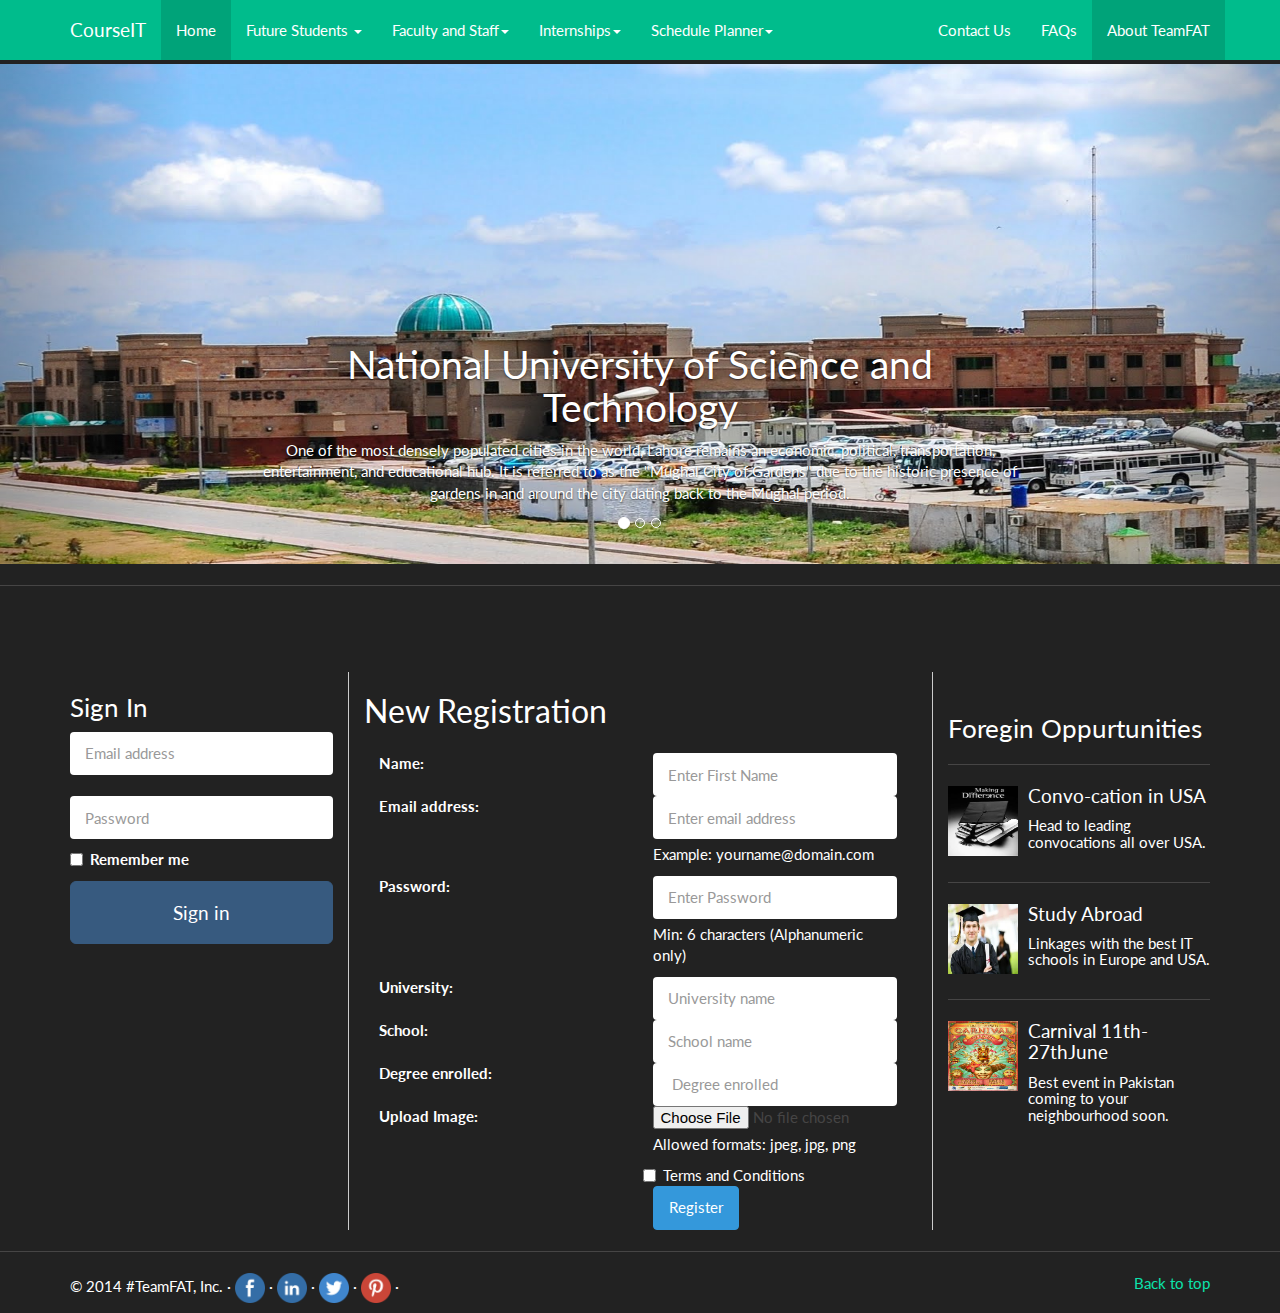
==== CourseIT_Proj/web/index.html @ 27531ad1 "thora messed up ho gaye hai. Folder bana di do. CSS aur picture ka. Checkout the home page." ====
<!DOCTYPE html>
<html lang="en">
  <head>
    <meta charset="utf-8">
    <meta http-equiv="X-UA-Compatible" content="IE=edge">
    <meta name="viewport" content="width=device-width, initial-scale=1">
	<link rel="stylesheet" href="bootstrap.css" media="screen">
	<script type="text/javascript" src="http://code.jquery.com/jquery.min.js"></script>
	<script src="http://netdna.bootstrapcdn.com/bootstrap/3.0.3/js/bootstrap.min.js"></script>
	
	
	
    <title>CourseIT</title>

    <!-- Bootstrap core CSS -->
    <link href="bootstrap.min.css" rel="stylesheet" type ="text/css">

    <!-- Custom styles for this template -->
    <link href="navbar-fixed-top.css" rel="stylesheet">
	
	<style>

	</style>

  </head>

  

    <!-- Fixed navbar -->
    <div class="navbar navbar-inverse navbar-fixed-top" role="navigation">
      <div class="container">
        <div class="navbar-header">
          <button type="button" class="navbar-toggle" data-toggle="collapse" data-target=".navbar-collapse">
            <span class="sr-only">Toggle navigation</span>
            <span class="icon-bar"></span>
            <span class="icon-bar"></span>
            <span class="icon-bar"></span>
          </button>
          <a class="navbar-brand" href="#">CourseIT</a>
        </div>
        <div class="navbar-collapse collapse">
          <ul class="nav navbar-nav">
            <li class="active"><a href="#">Home</a></li>
          
       
           <li class="dropdown">
              <a href="#" class="dropdown-toggle" data-toggle="dropdown">Future Students <b class="caret"></b></a>
              <ul class="dropdown-menu">
                <li><a href="#">Apply Now</a></li>
                <li><a href="#">Undergraduate Courses</a></li>
                <li><a href="#">Postgraduate Courses</a></li>
				 <li><a href="#">Internal Courses</a></li>
              </ul>
            </li>
			


			<li class="dropdown">
              <a href="#" class="dropdown-toggle" data-toggle="dropdown">Faculty and Staff<b class="caret"></b></a>
              <ul class="dropdown-menu">
                <li><a href="#">Course Rankings</a></li>
                <li><a href="#">Teacher Profiles</a></li>
                <li><a href="#">Professional Development</a></li>
				 <li><a href="#">Employment Opportunities</a></li>
              </ul>
            </li>
			
			<li class="dropdown">
              <a href="#" class="dropdown-toggle" data-toggle="dropdown">Internships<b class="caret"></b></a>
              <ul class="dropdown-menu">
                <li><a href="#">Foreign Linkages</a></li>
                <li><a href="#">Internship Opportunities</a></li>
              </ul>
            </li>
			
			<li class="dropdown">
              <a href="#" class="dropdown-toggle" data-toggle="dropdown">Schedule Planner<b class="caret"></b></a>
              <ul class="dropdown-menu">
                <li><a href="#">Calendar</a></li>
                <li><a href="#">Class Timings</a></li>
				<li><a href="#">Make a payment</a></li>
              </ul>
            </li>
			

          </ul>
          <ul class="nav navbar-nav navbar-right">
            <li><a href="../navbar/">Contact Us</a></li>
            <li><a href="../navbar-static-top/">FAQs</a></li>
            <li class="active"><a href="./">About TeamFAT</a></li>
          </ul>
        </div><!--/.nav-collapse -->
      </div>
    </div>
	
	 <hr class="featurette-divider">
	</br>
	  <!-- Carousel
    ================================================== -->
    <div id="myCarousel" class="carousel slide" data-ride="carousel">
      <!-- Indicators -->
      <ol class="carousel-indicators">
        <li data-target="#myCarousel" data-slide-to="0" class="active"></li>
        <li data-target="#myCarousel" data-slide-to="1"></li>
        <li data-target="#myCarousel" data-slide-to="2"></li>
      </ol>
      <div class="carousel-inner">
        <div class="item active">
          <img src="nust_1.jpg" style="height:500px;width:100%;" alt="First slide">
          <div class="container">
            <div class="carousel-caption">
              <h1>National University of Science and Technology</h1>
              <p>One of the most densely populated cities in the world, Lahore remains an economic, political, transportation, entertainment, and educational hub. It is referred to as the "Mughal City of Gardens" due to the historic presence of gardens in and around the city dating back to the Mughal period.</p>
			  
            </div>
          </div>
        </div>
        <div class="item">
          <img src="lums.jpg" style="height:500px;width:100%;"  alt="Second slide">
          <div class="container">
            <div class="carousel-caption">
              <h1>Lahore University of Managemetn and Sciences</h1>
              <p>Forever Supportor</p>
             
            </div>
          </div>
        </div>
		 <div class="item">
          <img src="harvard.jpg" style="height:500px;width:100%;"  alt="Third slide">
          <div class="container">
            <div class="carousel-caption">
              <h1>Harvard Business School</h1>
              <p>Forever Supportor</p>
            </div>
          </div>
        </div>
       
      </div>
      <a class="left carousel-control" href="#myCarousel" data-slide="prev"><span class="glyphicon glyphicon-chevron-left"></span></a>
      <a class="right carousel-control" href="#myCarousel" data-slide="next"><span class="glyphicon glyphicon-chevron-right"></span></a>
    </div><!-- /.carousel -->


 <hr class="featurette-divider">

    <div class="container" style="color:white">
	
      <br>
	    <br>
		  <br>
		    
      <div class="row">
	  
	   <div class="col-md-3">
      <form class="form-signin" role="form" action="LoginServlet">
        <h3 class="form-signin-heading">Sign In</h3>
        <input type="email" name = "email" class="form-control" placeholder="Email address" required autofocus></br>
        <input type="password" name = "password" class="form-control" placeholder="Password" required>
        <label class="checkbox">
          <input type="checkbox" value="remember-me"> Remember me
        </label>
        <button class="btn btn-lg btn-primary btn-block" type="submit">Sign in</button>
      </form>
        </div>
	  
       
		
        <div class="col-md-6" style="padding-right:20px; border-right: 1px solid #ccc;border-left: 1px solid #ccc;">
         <h2>New Registration</h2>
	   
      <div class="row">
  </div>
 
  <form role="form">
    <div class="form-group">
      <label for="firstname" class="col-md-6">
         Name:
      </label>
      <div class="col-md-6">
        <input type="text" class="form-control" id="firstname" placeholder="Enter First Name">
      </div>
    </div>
 
	</br>
    <div class="form-group">
      <label for="emailaddress" class="col-md-6">
        Email address:
      </label>
      <div class="col-md-6">
        <input type="email" class="form-control" id="emailaddress" placeholder="Enter email address">
        <p class="help-block" style="color:white">
          Example: yourname@domain.com
        </p>
      </div>
 
 
    </div>
 
    <div class="form-group">
      <label for="password" class="col-md-6">
        Password:
      </label>
      <div class="col-md-6">
        <input type="password" class="form-control" id="password" placeholder="Enter Password">
        <p class="help-block" style="color:white">
          Min: 6 characters (Alphanumeric only)
        </p>
      </div>
    </div>
	</br>
	<div class="form-group">
      <label for="University" class="col-md-6">
         University:
      </label>
      <div class="col-md-6">
        <input type="text" class="form-control" id="University" placeholder="University name">
      </div>
    </div>
	</br>
	<div class="form-group">
      <label for="School" class="col-md-6">
         School:
      </label>
      <div class="col-md-6">
        <input type="text" class="form-control" id="School" placeholder="School name">
      </div>
    </div>
	</br>
	<div class="form-group">
      <label for="Degree" class="col-md-6">
         Degree enrolled:
      </label>
      <div class="col-md-6">
        <input type="text" class="form-control" id="degree" placeholder=" Degree enrolled">
      </div>
    </div>
 
 </br>
    <div class="form-group">
      <label for="uploadimage" class="col-md-6">
        Upload Image:
      </label>
      <div class="col-md-6">
        <input type="file" name="uploadimage" id="uploadimage">
        <p class="help-block" style="color:white">
          Allowed formats: jpeg, jpg, png
        </p>
      </div>
    </div>
 
    <div class="checkbox">
      <div class="col-md-6">
      </div>
      <div class="col-md-6">
        <label>
          <input type="checkbox">Terms and Conditions</label>
      </div>
    </div>
 
    <div class="row">
      <div class="col-md-6">
      </div>
      <div class="col-md-6">
        <button type="submit" class="btn btn-info">
          Register
        </button>
      </div>
    </div>
  </form>
  </div>
  
  
        <div class="col-md-3">
		</br>
          <h3> Foregin Oppurtunities</h3>
		   
      <hr class="featurette-divider">
          <ul class="media-list">
  <li class="media">
    <a class="pull-left" href="#">
      <img class="media-object" src="convocation.jpg" alt="..." width ="70" height ="70">
    </a>
    <div class="media-body">
      <b><h4 class="media-heading">Convo-cation in USA</h4></b>
	  <h5>Head to leading convocations all over USA.</h5>
    </div>
  </li>
</ul>
 
      <hr class="featurette-divider">

<ul class="media-list">
  <li class="media">
    <a class="pull-left" href="#">
      <img class="media-object" src="Student1.jpg" alt="..." width ="70" height ="70">
    </a>
    <div class="media-body">
      <b><h4 class="media-heading">Study Abroad</h4></b>
	  <h5>Linkages with the best IT schools in Europe and USA.</h5>
    </div>
  </li>
</ul>
 
      <hr class="featurette-divider">
<ul class="media-list">
  <li class="media">
    <a class="pull-left" href="#">
      <img class="media-object" src="carnival.jpg" alt="..." width ="70" height ="70">
    </a>
    <div class="media-body">
      <b><h4 class="media-heading">Carnival 11th-27thJune</h4></b>
	  <h5>Best event in Pakistan coming to your neighbourhood soon.</h5>
    </div>
  </li>
</ul>


  
  </li>
</ul>

        </div>
		
		
		
      </div>
    </div> <!-- /container -->
	<hr class="featurette-divider">
	<div class="container marketing">
	 <footer>
        <p class="pull-right"><a href="#">Back to top</a></p>
		
        <p>&copy; 2014 #TeamFAT, Inc. &middot; 
		<a href="#">
		<img src="facebook.png" href="#" style="width:30px;height:30px;">
		</a> &middot; 
		<a href="#">
		<img src="linkedin.png" href="#" style="width:30px;height:30px;">
		</a> &middot; 
		<a href="#">
		<img src="twitter.png" href="#" style="width:30px;height:30px;">
		</a> &middot; 
		<a href="#">
		<img src="pinterest.png" href="#" style="width:30px;height:30px;">
		</a> &middot; 
		</p>
      </footer>
	  </div>
    <!-- Bootstrap core JavaScript
    ================================================== -->
    <!-- Placed at the end of the document so the pages load faster -->
    <script type='text/javascript' src="Dependencies\jquery-2.1.1.js"></script>
    <script type='text/javascript' src="Dependencies\bootstrap\js\bootstrap.min.js"></script>    
  </body>
</html>
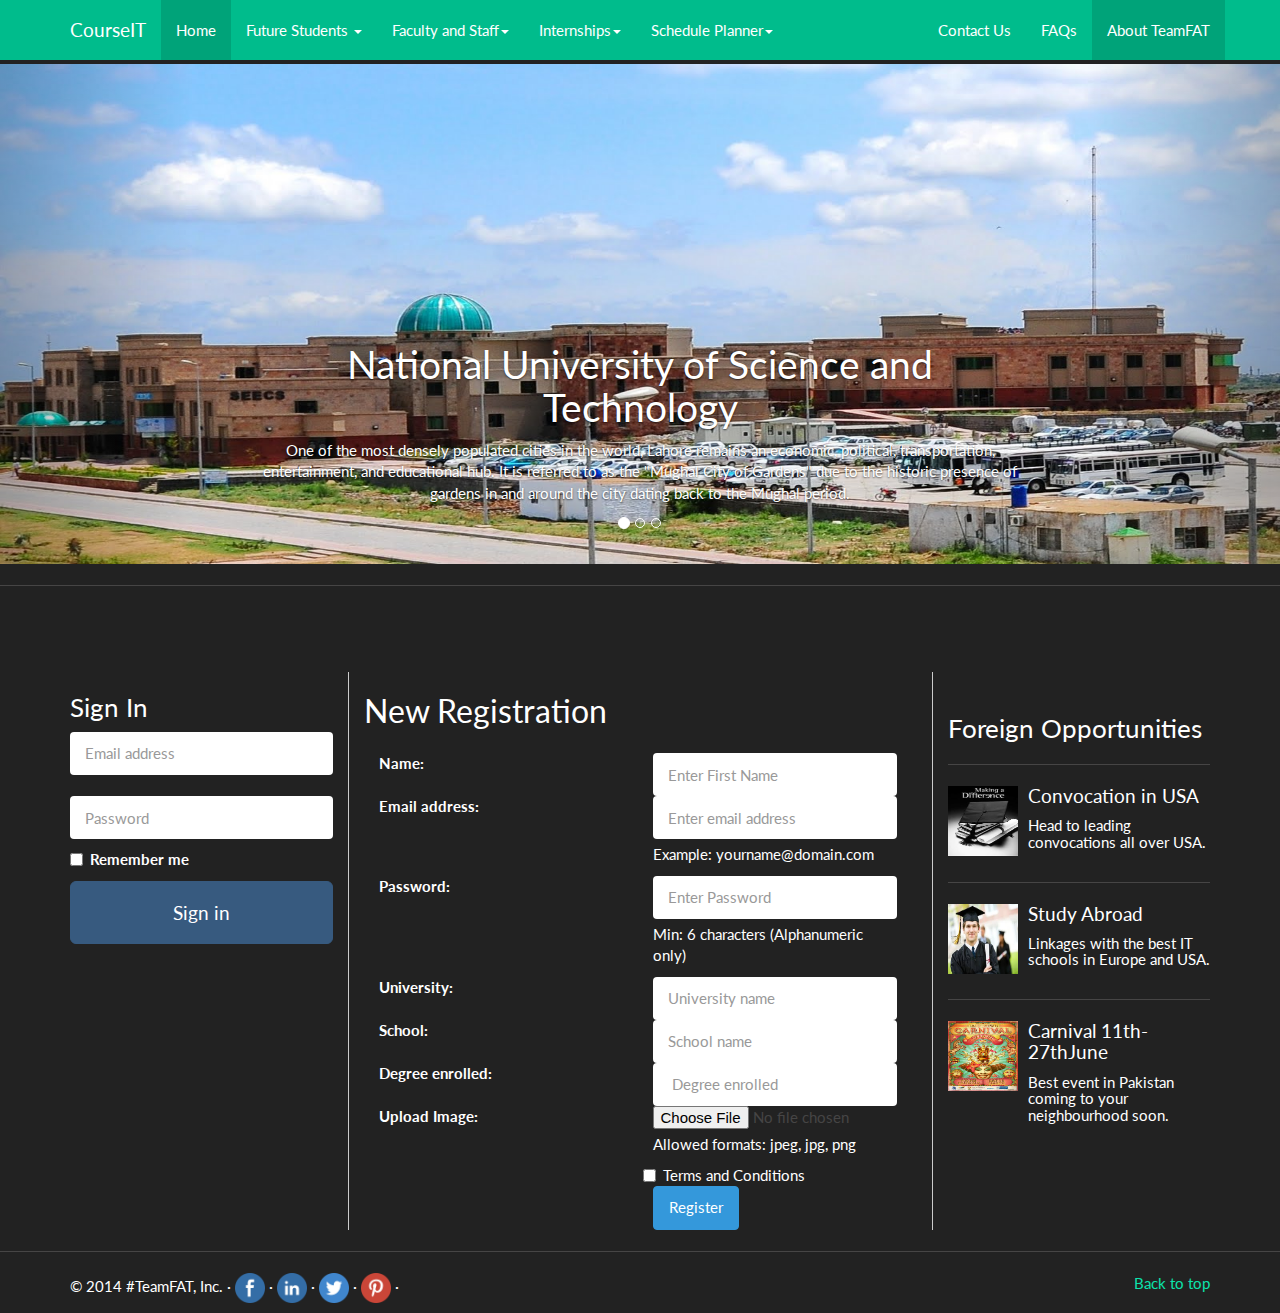
==== commit 86683d80: "Fixed as much as i could" ====
--- a/CourseIT_Proj/web/index.html
+++ b/CourseIT_Proj/web/index.html
@@ -4,19 +4,14 @@
     <meta charset="utf-8">
     <meta http-equiv="X-UA-Compatible" content="IE=edge">
     <meta name="viewport" content="width=device-width, initial-scale=1">
-	<link rel="stylesheet" href="bootstrap.css" media="screen">
-	<script type="text/javascript" src="http://code.jquery.com/jquery.min.js"></script>
-	<script src="http://netdna.bootstrapcdn.com/bootstrap/3.0.3/js/bootstrap.min.js"></script>
+	<link rel="stylesheet" href="Dependencies\bootstrap.css" media="screen">
 	
 	
 	
     <title>CourseIT</title>
 
-    <!-- Bootstrap core CSS -->
-    <link href="bootstrap.min.css" rel="stylesheet" type ="text/css">
-
     <!-- Custom styles for this template -->
-    <link href="navbar-fixed-top.css" rel="stylesheet">
+    <!--<link href="navbar-fixed-top.css" rel="stylesheet">-->
 	
 	<style>
 
@@ -106,7 +101,7 @@
       </ol>
       <div class="carousel-inner">
         <div class="item active">
-          <img src="nust_1.jpg" style="height:500px;width:100%;" alt="First slide">
+          <img src="Images\nust_1.jpg" style="height:500px;width:100%;" alt="First slide">
           <div class="container">
             <div class="carousel-caption">
               <h1>National University of Science and Technology</h1>
@@ -116,17 +111,17 @@
           </div>
         </div>
         <div class="item">
-          <img src="lums.jpg" style="height:500px;width:100%;"  alt="Second slide">
+          <img src="Images\lums.jpg" style="height:500px;width:100%;"  alt="Second slide">
           <div class="container">
             <div class="carousel-caption">
-              <h1>Lahore University of Managemetn and Sciences</h1>
+              <h1>Lahore University of Management and Sciences</h1>
               <p>Forever Supportor</p>
              
             </div>
           </div>
         </div>
 		 <div class="item">
-          <img src="harvard.jpg" style="height:500px;width:100%;"  alt="Third slide">
+          <img src="Images\Harvard.jpg" style="height:500px;width:100%;"  alt="Third slide">
           <div class="container">
             <div class="carousel-caption">
               <h1>Harvard Business School</h1>
@@ -165,7 +160,7 @@
 	  
        
 		
-        <div class="col-md-6" style="padding-right:20px; border-right: 1px solid #ccc;border-left: 1px solid #ccc;">
+    <div class="col-md-6" style="padding-right:20px; border-right: 1px solid #ccc;border-left: 1px solid #ccc;">
          <h2>New Registration</h2>
 	   
       <div class="row">
@@ -272,16 +267,16 @@
   
         <div class="col-md-3">
 		</br>
-          <h3> Foregin Oppurtunities</h3>
+          <h3> Foreign Opportunities</h3>
 		   
       <hr class="featurette-divider">
           <ul class="media-list">
   <li class="media">
     <a class="pull-left" href="#">
-      <img class="media-object" src="convocation.jpg" alt="..." width ="70" height ="70">
+      <img class="media-object" src="Images\convocation.jpg" alt="..." width ="70" height ="70">
     </a>
     <div class="media-body">
-      <b><h4 class="media-heading">Convo-cation in USA</h4></b>
+      <b><h4 class="media-heading">Convocation in USA</h4></b>
 	  <h5>Head to leading convocations all over USA.</h5>
     </div>
   </li>
@@ -292,7 +287,7 @@
 <ul class="media-list">
   <li class="media">
     <a class="pull-left" href="#">
-      <img class="media-object" src="Student1.jpg" alt="..." width ="70" height ="70">
+      <img class="media-object" src="Images\Student1.jpg" alt="..." width ="70" height ="70">
     </a>
     <div class="media-body">
       <b><h4 class="media-heading">Study Abroad</h4></b>
@@ -305,7 +300,7 @@
 <ul class="media-list">
   <li class="media">
     <a class="pull-left" href="#">
-      <img class="media-object" src="carnival.jpg" alt="..." width ="70" height ="70">
+      <img class="media-object" src="Images\carnival.jpg" alt="..." width ="70" height ="70">
     </a>
     <div class="media-body">
       <b><h4 class="media-heading">Carnival 11th-27thJune</h4></b>
@@ -328,27 +323,27 @@
 	<hr class="featurette-divider">
 	<div class="container marketing">
 	 <footer>
-        <p class="pull-right"><a href="#">Back to top</a></p>
+            <p class="pull-right"><a href="#">Back to top</a></p>
 		
         <p>&copy; 2014 #TeamFAT, Inc. &middot; 
 		<a href="#">
-		<img src="facebook.png" href="#" style="width:30px;height:30px;">
+		<img src="Images\facebook.png" style="width:30px;height:30px;">
 		</a> &middot; 
 		<a href="#">
-		<img src="linkedin.png" href="#" style="width:30px;height:30px;">
+		<img src="Images\linkedin.png" style="width:30px;height:30px;">
 		</a> &middot; 
 		<a href="#">
-		<img src="twitter.png" href="#" style="width:30px;height:30px;">
+		<img src="Images\twitter.png"  style="width:30px;height:30px;">
 		</a> &middot; 
 		<a href="#">
-		<img src="pinterest.png" href="#" style="width:30px;height:30px;">
+		<img src="Images\pinterest.png" style="width:30px;height:30px;">
 		</a> &middot; 
 		</p>
-      </footer>
+         </footer>
 	  </div>
-    <!-- Bootstrap core JavaScript
-    ================================================== -->
-    <!-- Placed at the end of the document so the pages load faster -->
+
+        
+        
     <script type='text/javascript' src="Dependencies\jquery-2.1.1.js"></script>
     <script type='text/javascript' src="Dependencies\bootstrap\js\bootstrap.min.js"></script>    
   </body>
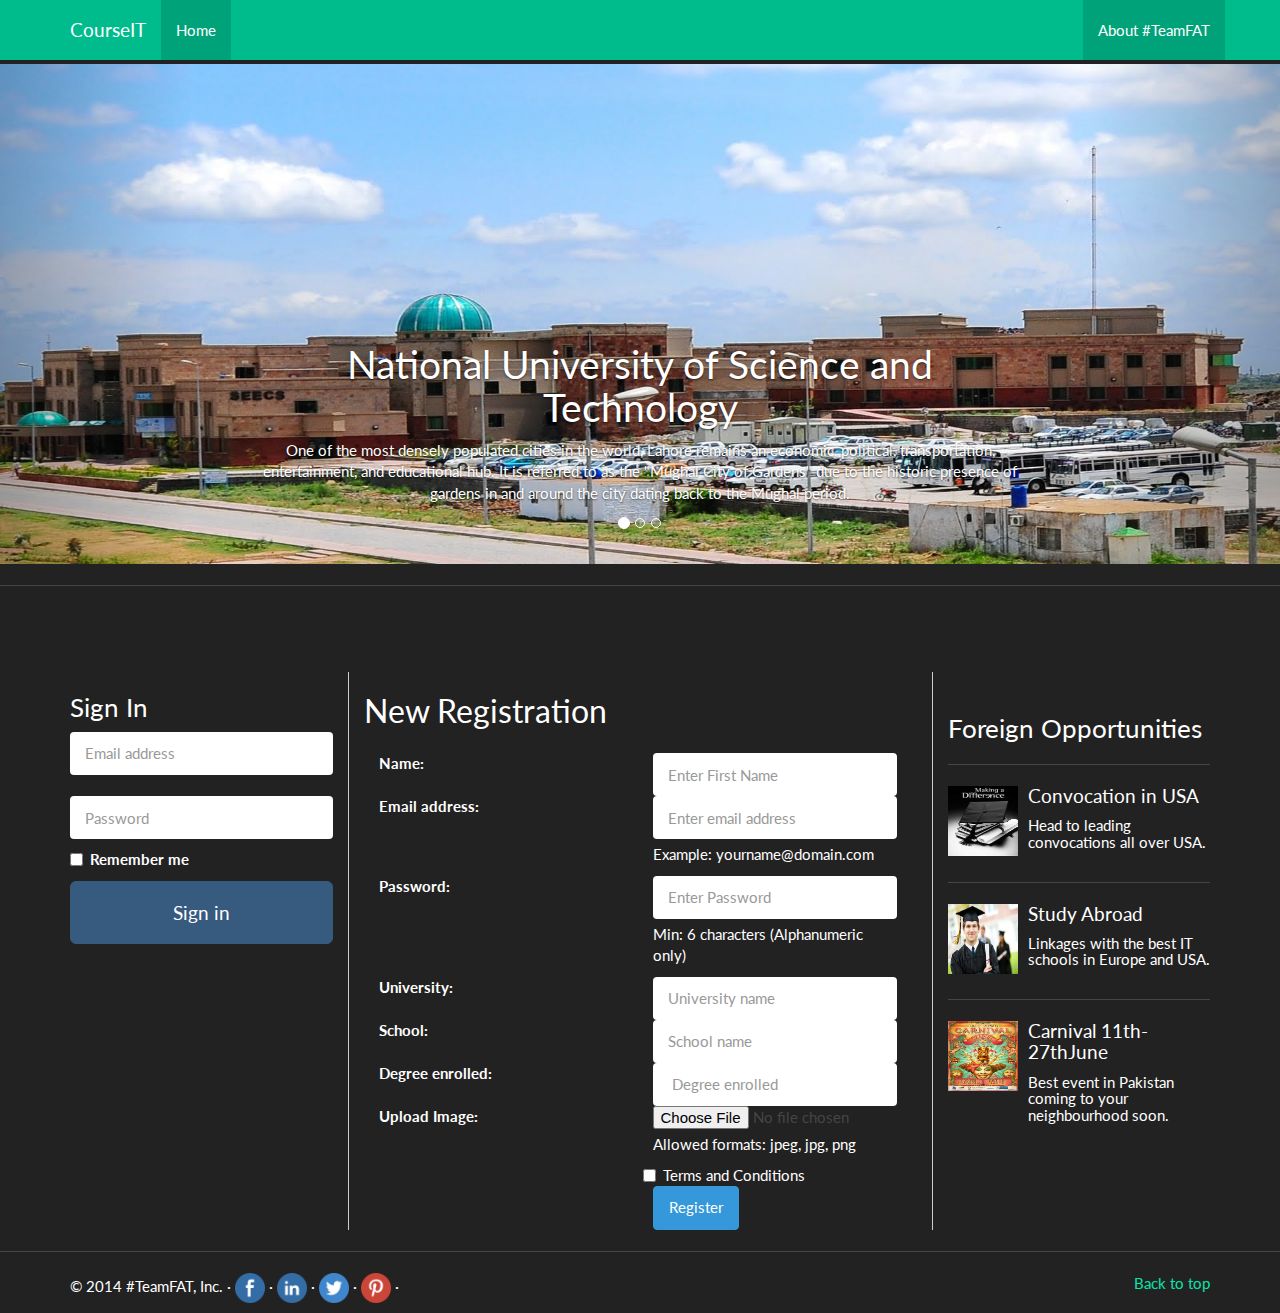
==== commit 075d5bf0: "footer added : check nahi kiya kaise lag raha hai" ====
--- a/CourseIT_Proj/web/index.html
+++ b/CourseIT_Proj/web/index.html
@@ -21,7 +21,7 @@
 
   
 
-    <!-- Fixed navbar -->
+       <!-- Fixed navbar -->
     <div class="navbar navbar-inverse navbar-fixed-top" role="navigation">
       <div class="container">
         <div class="navbar-header">
@@ -38,56 +38,14 @@
             <li class="active"><a href="#">Home</a></li>
           
        
-           <li class="dropdown">
-              <a href="#" class="dropdown-toggle" data-toggle="dropdown">Future Students <b class="caret"></b></a>
-              <ul class="dropdown-menu">
-                <li><a href="#">Apply Now</a></li>
-                <li><a href="#">Undergraduate Courses</a></li>
-                <li><a href="#">Postgraduate Courses</a></li>
-				 <li><a href="#">Internal Courses</a></li>
-              </ul>
-            </li>
-			
-
-
-			<li class="dropdown">
-              <a href="#" class="dropdown-toggle" data-toggle="dropdown">Faculty and Staff<b class="caret"></b></a>
-              <ul class="dropdown-menu">
-                <li><a href="#">Course Rankings</a></li>
-                <li><a href="#">Teacher Profiles</a></li>
-                <li><a href="#">Professional Development</a></li>
-				 <li><a href="#">Employment Opportunities</a></li>
-              </ul>
-            </li>
-			
-			<li class="dropdown">
-              <a href="#" class="dropdown-toggle" data-toggle="dropdown">Internships<b class="caret"></b></a>
-              <ul class="dropdown-menu">
-                <li><a href="#">Foreign Linkages</a></li>
-                <li><a href="#">Internship Opportunities</a></li>
-              </ul>
-            </li>
-			
-			<li class="dropdown">
-              <a href="#" class="dropdown-toggle" data-toggle="dropdown">Schedule Planner<b class="caret"></b></a>
-              <ul class="dropdown-menu">
-                <li><a href="#">Calendar</a></li>
-                <li><a href="#">Class Timings</a></li>
-				<li><a href="#">Make a payment</a></li>
-              </ul>
-            </li>
-			
 
           </ul>
           <ul class="nav navbar-nav navbar-right">
-            <li><a href="../navbar/">Contact Us</a></li>
-            <li><a href="../navbar-static-top/">FAQs</a></li>
-            <li class="active"><a href="./">About TeamFAT</a></li>
+            <li class="active"><a href="#">About #TeamFAT</a></li>
           </ul>
         </div><!--/.nav-collapse -->
       </div>
     </div>
-	
 	 <hr class="featurette-divider">
 	</br>
 	  <!-- Carousel
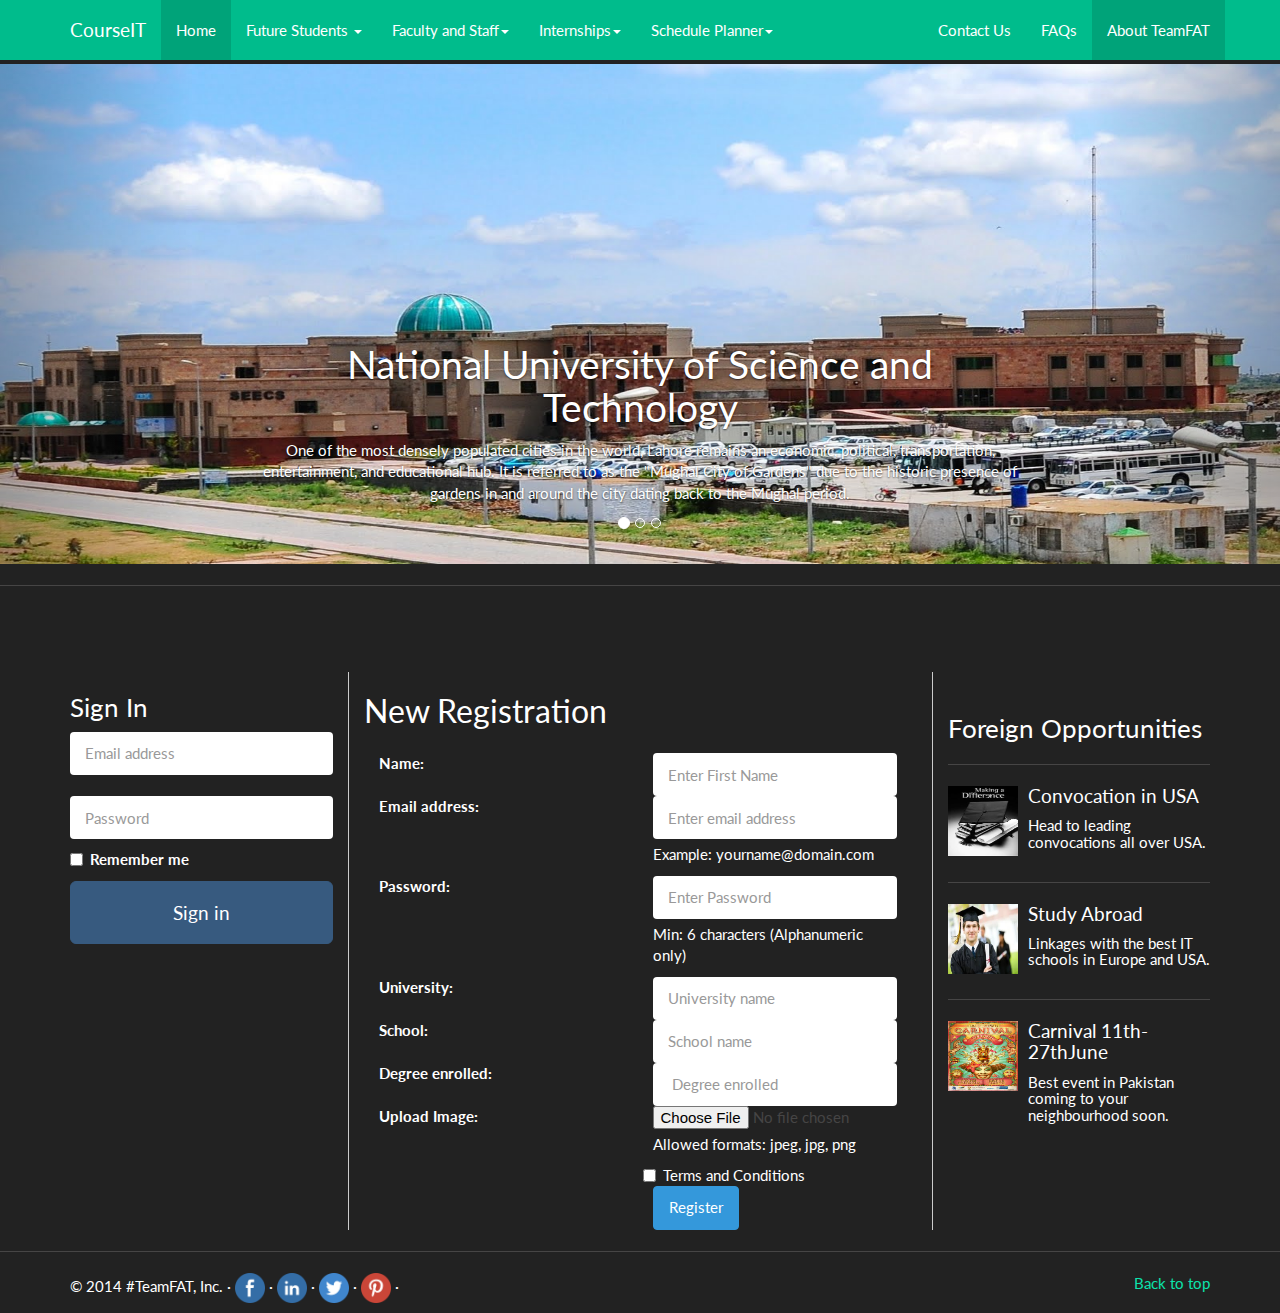
==== commit c9bd9057: "Revert "footer added : check nahi kiya kaise lag raha hai"" ====
--- a/CourseIT_Proj/web/index.html
+++ b/CourseIT_Proj/web/index.html
@@ -21,7 +21,7 @@
 
   
 
-       <!-- Fixed navbar -->
+    <!-- Fixed navbar -->
     <div class="navbar navbar-inverse navbar-fixed-top" role="navigation">
       <div class="container">
         <div class="navbar-header">
@@ -38,14 +38,56 @@
             <li class="active"><a href="#">Home</a></li>
           
        
+           <li class="dropdown">
+              <a href="#" class="dropdown-toggle" data-toggle="dropdown">Future Students <b class="caret"></b></a>
+              <ul class="dropdown-menu">
+                <li><a href="#">Apply Now</a></li>
+                <li><a href="#">Undergraduate Courses</a></li>
+                <li><a href="#">Postgraduate Courses</a></li>
+				 <li><a href="#">Internal Courses</a></li>
+              </ul>
+            </li>
+			
+
+
+			<li class="dropdown">
+              <a href="#" class="dropdown-toggle" data-toggle="dropdown">Faculty and Staff<b class="caret"></b></a>
+              <ul class="dropdown-menu">
+                <li><a href="#">Course Rankings</a></li>
+                <li><a href="#">Teacher Profiles</a></li>
+                <li><a href="#">Professional Development</a></li>
+				 <li><a href="#">Employment Opportunities</a></li>
+              </ul>
+            </li>
+			
+			<li class="dropdown">
+              <a href="#" class="dropdown-toggle" data-toggle="dropdown">Internships<b class="caret"></b></a>
+              <ul class="dropdown-menu">
+                <li><a href="#">Foreign Linkages</a></li>
+                <li><a href="#">Internship Opportunities</a></li>
+              </ul>
+            </li>
+			
+			<li class="dropdown">
+              <a href="#" class="dropdown-toggle" data-toggle="dropdown">Schedule Planner<b class="caret"></b></a>
+              <ul class="dropdown-menu">
+                <li><a href="#">Calendar</a></li>
+                <li><a href="#">Class Timings</a></li>
+				<li><a href="#">Make a payment</a></li>
+              </ul>
+            </li>
+			
 
           </ul>
           <ul class="nav navbar-nav navbar-right">
-            <li class="active"><a href="#">About #TeamFAT</a></li>
+            <li><a href="../navbar/">Contact Us</a></li>
+            <li><a href="../navbar-static-top/">FAQs</a></li>
+            <li class="active"><a href="./">About TeamFAT</a></li>
           </ul>
         </div><!--/.nav-collapse -->
       </div>
     </div>
+	
 	 <hr class="featurette-divider">
 	</br>
 	  <!-- Carousel
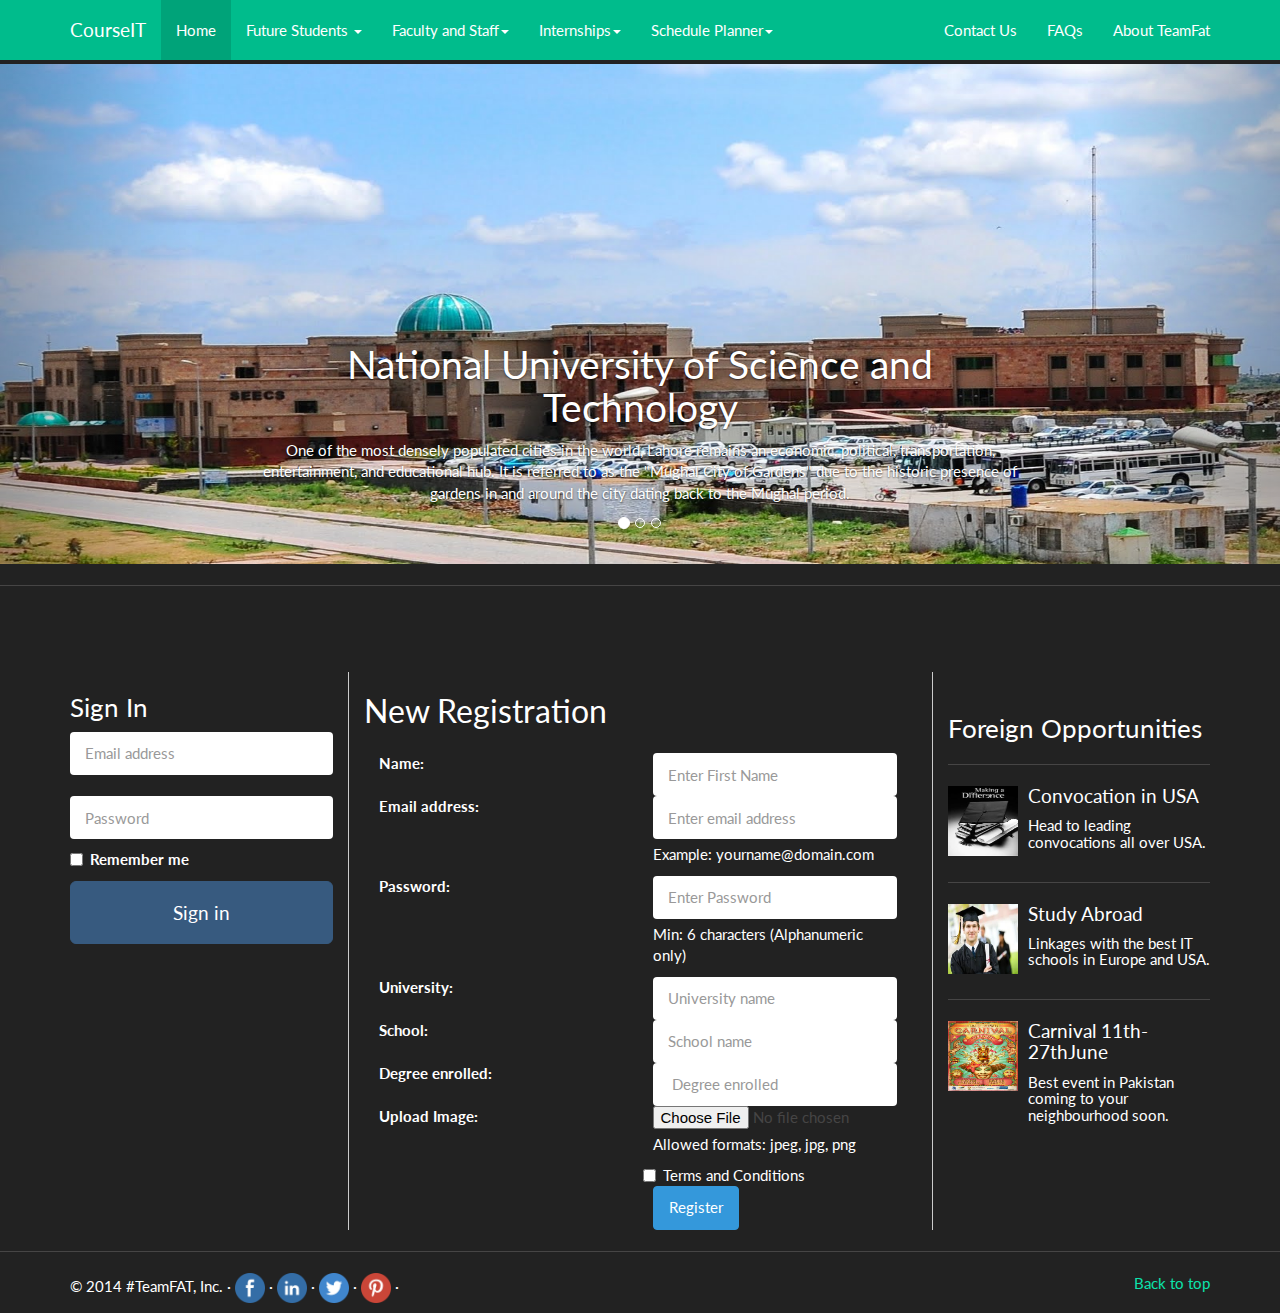
==== commit bc56a55a: "Linked AboutUs page, and minor other changes. 	new file:   CourseIT_Proj/web/AboutTeamFAT.html 	modi" ====
--- a/CourseIT_Proj/web/index.html
+++ b/CourseIT_Proj/web/index.html
@@ -82,7 +82,7 @@
           <ul class="nav navbar-nav navbar-right">
             <li><a href="../navbar/">Contact Us</a></li>
             <li><a href="../navbar-static-top/">FAQs</a></li>
-            <li class="active"><a href="./">About TeamFAT</a></li>
+            <li><a href="AboutTeamFAT.html">About TeamFat</a></li>
           </ul>
         </div><!--/.nav-collapse -->
       </div>
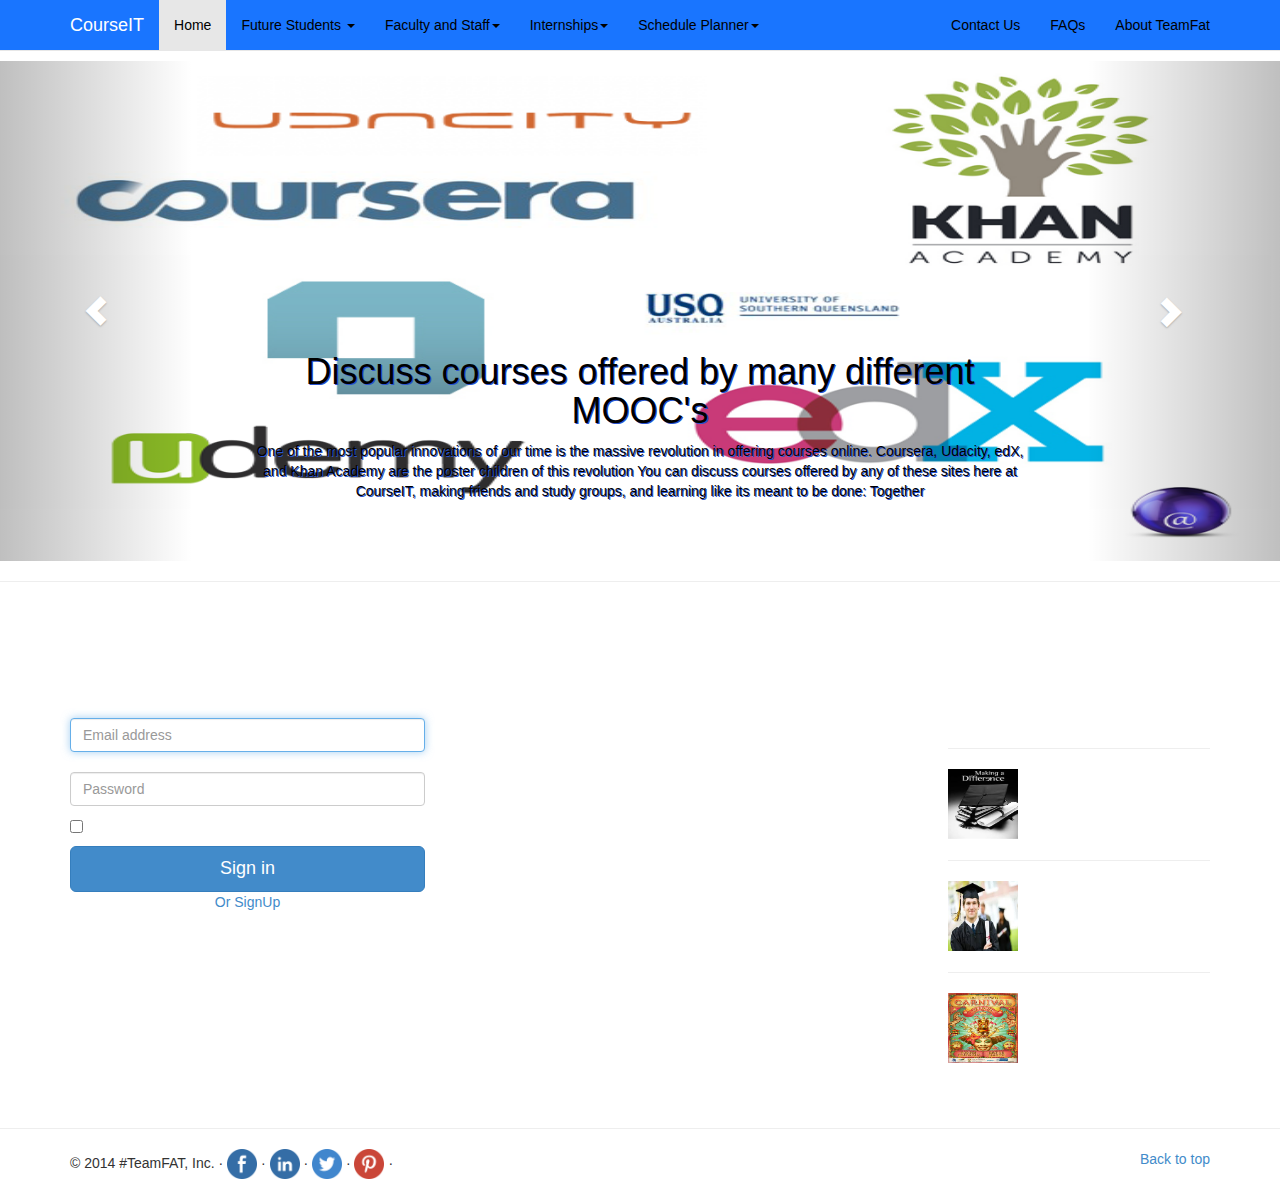
==== commit cb886e21: "Made Lots of Changes, Some Cosmetic Fixes. Mostly changed Profile-Landing and index.html" ====
--- a/CourseIT_Proj/web/index.html
+++ b/CourseIT_Proj/web/index.html
@@ -4,7 +4,7 @@
     <meta charset="utf-8">
     <meta http-equiv="X-UA-Compatible" content="IE=edge">
     <meta name="viewport" content="width=device-width, initial-scale=1">
-	<link rel="stylesheet" href="Dependencies\bootstrap.css" media="screen">
+	<link rel="stylesheet" href="Dependencies\bootstrap\css\bootstrap.css" media="screen">
 	
 	
 	
@@ -22,7 +22,7 @@
   
 
     <!-- Fixed navbar -->
-    <div class="navbar navbar-inverse navbar-fixed-top" role="navigation">
+    <div class="navbar navbar-default navbar-fixed-top" role="navigation">
       <div class="container">
         <div class="navbar-header">
           <button type="button" class="navbar-toggle" data-toggle="collapse" data-target=".navbar-collapse">
@@ -101,21 +101,22 @@
       </ol>
       <div class="carousel-inner">
         <div class="item active">
-          <img src="Images\nust_1.jpg" style="height:500px;width:100%;" alt="First slide">
+          <img src="Images\courseraSplashScr.png" style="height:500px;width:100%;" alt="First slide">
           <div class="container">
             <div class="carousel-caption">
-              <h1>National University of Science and Technology</h1>
-              <p>One of the most densely populated cities in the world, Lahore remains an economic, political, transportation, entertainment, and educational hub. It is referred to as the "Mughal City of Gardens" due to the historic presence of gardens in and around the city dating back to the Mughal period.</p>
+              <h1 style = "color: #000;text-shadow: 1px 1px #2953CF;">Discuss courses offered by many different MOOC's</h1>
+              <p style = "color: #000;text-shadow: 1px 1px #2953CF;">One of the most popular innovations of our time is the massive revolution in offering courses online. Coursera, Udacity, edX, and Khan Academy are the poster children of this revolution
+              You can discuss courses offered by any of these sites here at CourseIT, making friends and study groups, and learning like its meant to be done: Together</p>
 			  
             </div>
           </div>
         </div>
         <div class="item">
-          <img src="Images\lums.jpg" style="height:500px;width:100%;"  alt="Second slide">
+          <img src="Images\univs.jpg" style="height:500px;width:80%;margin-left:10%;"  alt="Second slide">
           <div class="container">
             <div class="carousel-caption">
-              <h1>Lahore University of Management and Sciences</h1>
-              <p>Forever Supportor</p>
+              <h1 style = "color: #000;text-shadow: 1px 1px #2953CF;">Associated Universities</h1>
+              <p style = "color: #000;text-shadow: 1px 1px #2953CF;">These are some of the Universities whose courses you will find at the popular MOOC's, and most probably find reviews and discussion boards about them right here at CourseIT</p>
              
             </div>
           </div>
@@ -124,8 +125,8 @@
           <img src="Images\Harvard.jpg" style="height:500px;width:100%;"  alt="Third slide">
           <div class="container">
             <div class="carousel-caption">
-              <h1>Harvard Business School</h1>
-              <p>Forever Supportor</p>
+              <h1>Harvard University</h1>
+              <p>Harvard University if world-renowned for keeping their courses and course content open to the world, while also accompanying them with in-lecture videos and Examination Samples</p>
             </div>
           </div>
         </div>
@@ -145,127 +146,81 @@
 		  <br>
 		    
       <div class="row">
-	  
-	   <div class="col-md-3">
-      <form class="form-signin" role="form" action="LoginServlet">
-        <h3 class="form-signin-heading">Sign In</h3>
+    <div class="col-md-4" style="padding-right:20px;">
+      <form class="form-signin" role="form" action="LoginServlet" id = "SignIn">
+          <center><h3 class="form-signin-heading">Sign In</h3></center>
         <input type="email" name = "email" class="form-control" placeholder="Email address" required autofocus></br>
         <input type="password" name = "password" class="form-control" placeholder="Password" required>
         <label class="checkbox">
           <input type="checkbox" value="remember-me"> Remember me
         </label>
         <button class="btn btn-lg btn-primary btn-block" type="submit">Sign in</button>
+        <center><a id = "SignUpLink">Or SignUp</a></center>
       </form>
-        </div>
-	  
-       
-		
-    <div class="col-md-6" style="padding-right:20px; border-right: 1px solid #ccc;border-left: 1px solid #ccc;">
-         <h2>New Registration</h2>
-	   
-      <div class="row">
-  </div>
- 
-  <form role="form">
+
+
+ 
+  <form role="form" action="SignUpServlet" id = "SignUp">
     <div class="form-group">
-      <label for="firstname" class="col-md-6">
+        <center><h2>Sign Up</h2></center>
+      <label for="firstname" class="col-md-3">
          Name:
       </label>
-      <div class="col-md-6">
-        <input type="text" class="form-control" id="firstname" placeholder="Enter First Name">
-      </div>
-    </div>
- 
-	</br>
+      <div class="col-md-9">
+        <input type="text" class="form-control" name="name" placeholder="Enter Name">
+            <br>
+      </div>
+  
+    </div>
     <div class="form-group">
-      <label for="emailaddress" class="col-md-6">
+      <label for="emailaddress" class="col-md-3">
         Email address:
       </label>
-      <div class="col-md-6">
-        <input type="email" class="form-control" id="emailaddress" placeholder="Enter email address">
+      <div class="col-md-9">
+        <input type="email" class="form-control" name="email" placeholder="Enter email address">
         <p class="help-block" style="color:white">
           Example: yourname@domain.com
         </p>
       </div>
- 
- 
     </div>
  
     <div class="form-group">
-      <label for="password" class="col-md-6">
+      <label for="password" class="col-md-3">
         Password:
       </label>
-      <div class="col-md-6">
-        <input type="password" class="form-control" id="password" placeholder="Enter Password">
+      <div class="col-md-9">
+        <input type="password" class="form-control" name="password" placeholder="Enter Password">
         <p class="help-block" style="color:white">
           Min: 6 characters (Alphanumeric only)
         </p>
       </div>
     </div>
-	</br>
-	<div class="form-group">
-      <label for="University" class="col-md-6">
-         University:
-      </label>
-      <div class="col-md-6">
-        <input type="text" class="form-control" id="University" placeholder="University name">
-      </div>
-    </div>
-	</br>
-	<div class="form-group">
-      <label for="School" class="col-md-6">
-         School:
-      </label>
-      <div class="col-md-6">
-        <input type="text" class="form-control" id="School" placeholder="School name">
-      </div>
-    </div>
-	</br>
-	<div class="form-group">
-      <label for="Degree" class="col-md-6">
-         Degree enrolled:
-      </label>
-      <div class="col-md-6">
-        <input type="text" class="form-control" id="degree" placeholder=" Degree enrolled">
-      </div>
-    </div>
- 
- </br>
-    <div class="form-group">
-      <label for="uploadimage" class="col-md-6">
-        Upload Image:
-      </label>
-      <div class="col-md-6">
-        <input type="file" name="uploadimage" id="uploadimage">
-        <p class="help-block" style="color:white">
-          Allowed formats: jpeg, jpg, png
-        </p>
-      </div>
-    </div>
  
     <div class="checkbox">
-      <div class="col-md-6">
-      </div>
-      <div class="col-md-6">
+      <div class="col-md-3">
+      </div>
+      <div class="col-md-9">
         <label>
           <input type="checkbox">Terms and Conditions</label>
       </div>
+        <br>
     </div>
  
     <div class="row">
-      <div class="col-md-6">
-      </div>
-      <div class="col-md-6">
+      <div class="col-md-3">
+      </div>
+      <div class="col-md-9">
         <button type="submit" class="btn btn-info">
           Register
         </button>
       </div>
     </div>
+      <center><a id="SignInLink">Or SignIn</a></center>
   </form>
   </div>
   
   
-        <div class="col-md-3">
+        <div class="col-md-3 col-md-offset-5">
 		</br>
           <h3> Foreign Opportunities</h3>
 		   
@@ -345,6 +300,24 @@
         
         
     <script type='text/javascript' src="Dependencies\jquery-2.1.1.js"></script>
-    <script type='text/javascript' src="Dependencies\bootstrap\js\bootstrap.min.js"></script>    
+    <script type='text/javascript' src="Dependencies\bootstrap\js\bootstrap.min.js"></script>
+    <script type='text/javascript'>
+        
+        $(document).ready(function() {
+            $( "#SignUp" ).hide();
+        $( "#SignUpLink" ).click(function() {
+            $( "#SignIn" ).hide(1000);
+            $( "#SignUp" ).show(1000);
+        });
+        
+        $( "#SignInLink" ).click(function() {
+            $( "#SignUp" ).hide(1000);
+            $( "#SignIn" ).show(1000);
+        });
+        
+        
+        });
+        
+        </script>
   </body>
 </html>
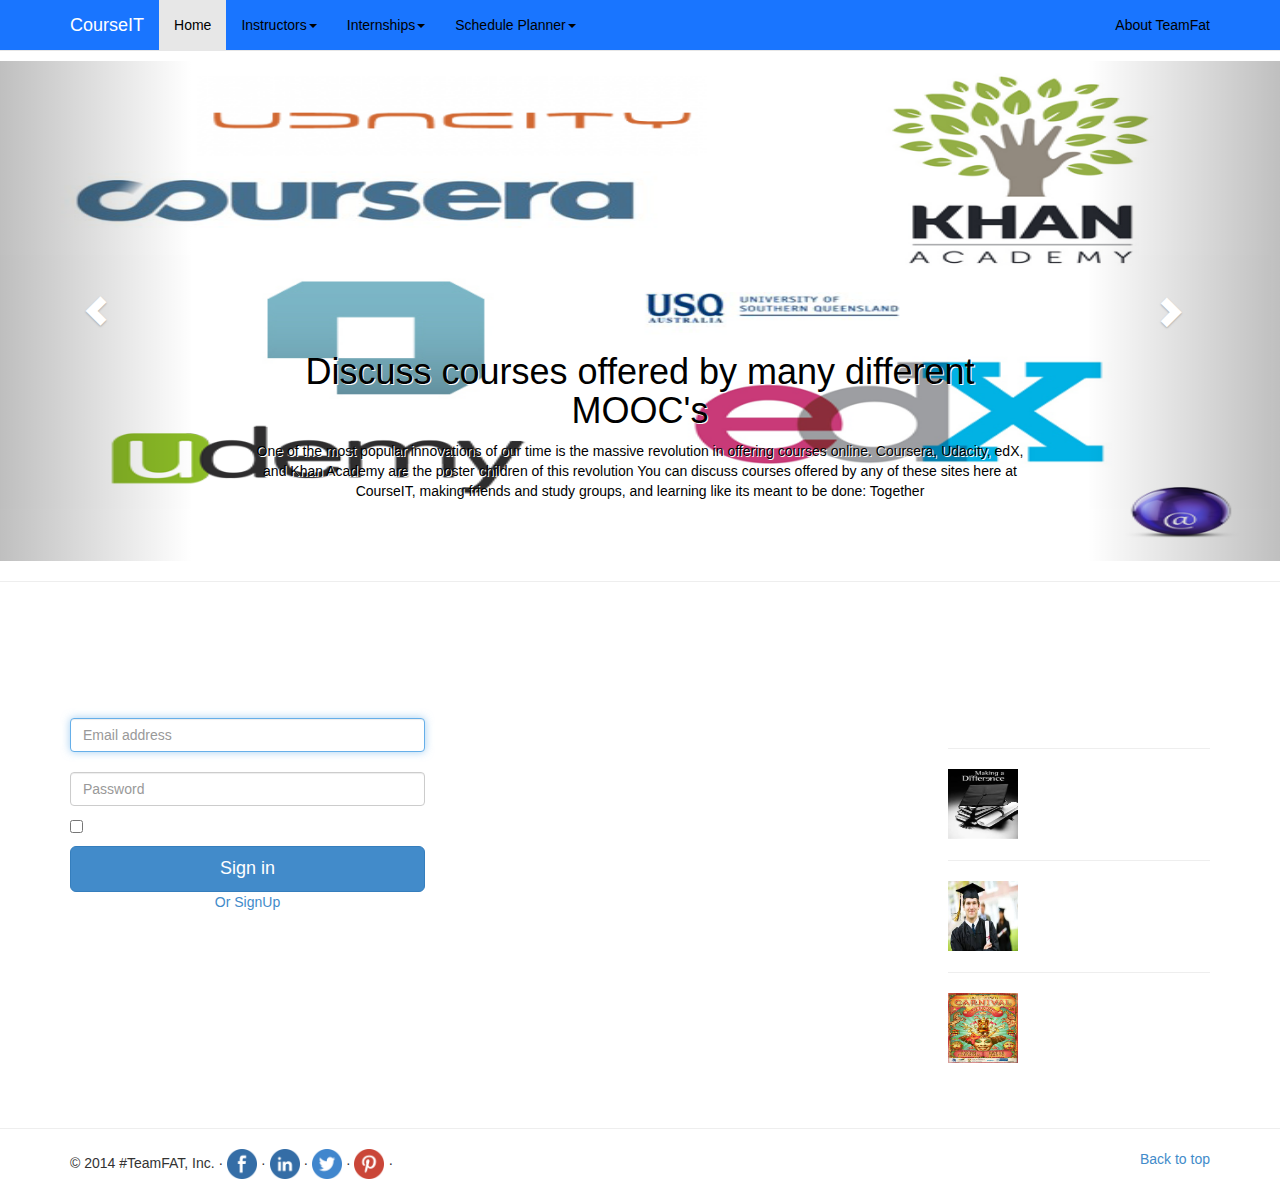
==== commit 380fe498: "Enrollment working, magar fuuny stuff happening in database, Courses ad huay ja rahay hain enrollmen" ====
--- a/CourseIT_Proj/web/index.html
+++ b/CourseIT_Proj/web/index.html
@@ -36,22 +36,9 @@
         <div class="navbar-collapse collapse">
           <ul class="nav navbar-nav">
             <li class="active"><a href="#">Home</a></li>
-          
-       
-           <li class="dropdown">
-              <a href="#" class="dropdown-toggle" data-toggle="dropdown">Future Students <b class="caret"></b></a>
-              <ul class="dropdown-menu">
-                <li><a href="#">Apply Now</a></li>
-                <li><a href="#">Undergraduate Courses</a></li>
-                <li><a href="#">Postgraduate Courses</a></li>
-				 <li><a href="#">Internal Courses</a></li>
-              </ul>
-            </li>
-			
-
-
-			<li class="dropdown">
-              <a href="#" class="dropdown-toggle" data-toggle="dropdown">Faculty and Staff<b class="caret"></b></a>
+
+            <li class="dropdown">
+              <a href="#" class="dropdown-toggle" data-toggle="dropdown">Instructors<b class="caret"></b></a>
               <ul class="dropdown-menu">
                 <li><a href="#">Course Rankings</a></li>
                 <li><a href="#">Teacher Profiles</a></li>
@@ -60,7 +47,7 @@
               </ul>
             </li>
 			
-			<li class="dropdown">
+            <li class="dropdown">
               <a href="#" class="dropdown-toggle" data-toggle="dropdown">Internships<b class="caret"></b></a>
               <ul class="dropdown-menu">
                 <li><a href="#">Foreign Linkages</a></li>
@@ -68,20 +55,18 @@
               </ul>
             </li>
 			
-			<li class="dropdown">
+            <li class="dropdown">
               <a href="#" class="dropdown-toggle" data-toggle="dropdown">Schedule Planner<b class="caret"></b></a>
               <ul class="dropdown-menu">
                 <li><a href="#">Calendar</a></li>
                 <li><a href="#">Class Timings</a></li>
-				<li><a href="#">Make a payment</a></li>
+		<li><a href="#">Make a payment</a></li>
               </ul>
             </li>
 			
 
           </ul>
           <ul class="nav navbar-nav navbar-right">
-            <li><a href="../navbar/">Contact Us</a></li>
-            <li><a href="../navbar-static-top/">FAQs</a></li>
             <li><a href="AboutTeamFAT.html">About TeamFat</a></li>
           </ul>
         </div><!--/.nav-collapse -->
@@ -104,8 +89,8 @@
           <img src="Images\courseraSplashScr.png" style="height:500px;width:100%;" alt="First slide">
           <div class="container">
             <div class="carousel-caption">
-              <h1 style = "color: #000;text-shadow: 1px 1px #2953CF;">Discuss courses offered by many different MOOC's</h1>
-              <p style = "color: #000;text-shadow: 1px 1px #2953CF;">One of the most popular innovations of our time is the massive revolution in offering courses online. Coursera, Udacity, edX, and Khan Academy are the poster children of this revolution
+              <h1 style = "color: #000;text-shadow: 1px 1px #fff;">Discuss courses offered by many different MOOC's</h1>
+              <p style = "color: #000;text-shadow: 1px 1px #fff;">One of the most popular innovations of our time is the massive revolution in offering courses online. Coursera, Udacity, edX, and Khan Academy are the poster children of this revolution
               You can discuss courses offered by any of these sites here at CourseIT, making friends and study groups, and learning like its meant to be done: Together</p>
 			  
             </div>
@@ -115,8 +100,8 @@
           <img src="Images\univs.jpg" style="height:500px;width:80%;margin-left:10%;"  alt="Second slide">
           <div class="container">
             <div class="carousel-caption">
-              <h1 style = "color: #000;text-shadow: 1px 1px #2953CF;">Associated Universities</h1>
-              <p style = "color: #000;text-shadow: 1px 1px #2953CF;">These are some of the Universities whose courses you will find at the popular MOOC's, and most probably find reviews and discussion boards about them right here at CourseIT</p>
+              <h1 style = "color: #000;text-shadow: 1px 1px #fff;">Associated Universities</h1>
+              <p style = "color: #000;text-shadow: 1px 1px #fff;">These are some of the Universities whose courses you will find at the popular MOOC's, and most probably find reviews and discussion boards about them right here at CourseIT</p>
              
             </div>
           </div>
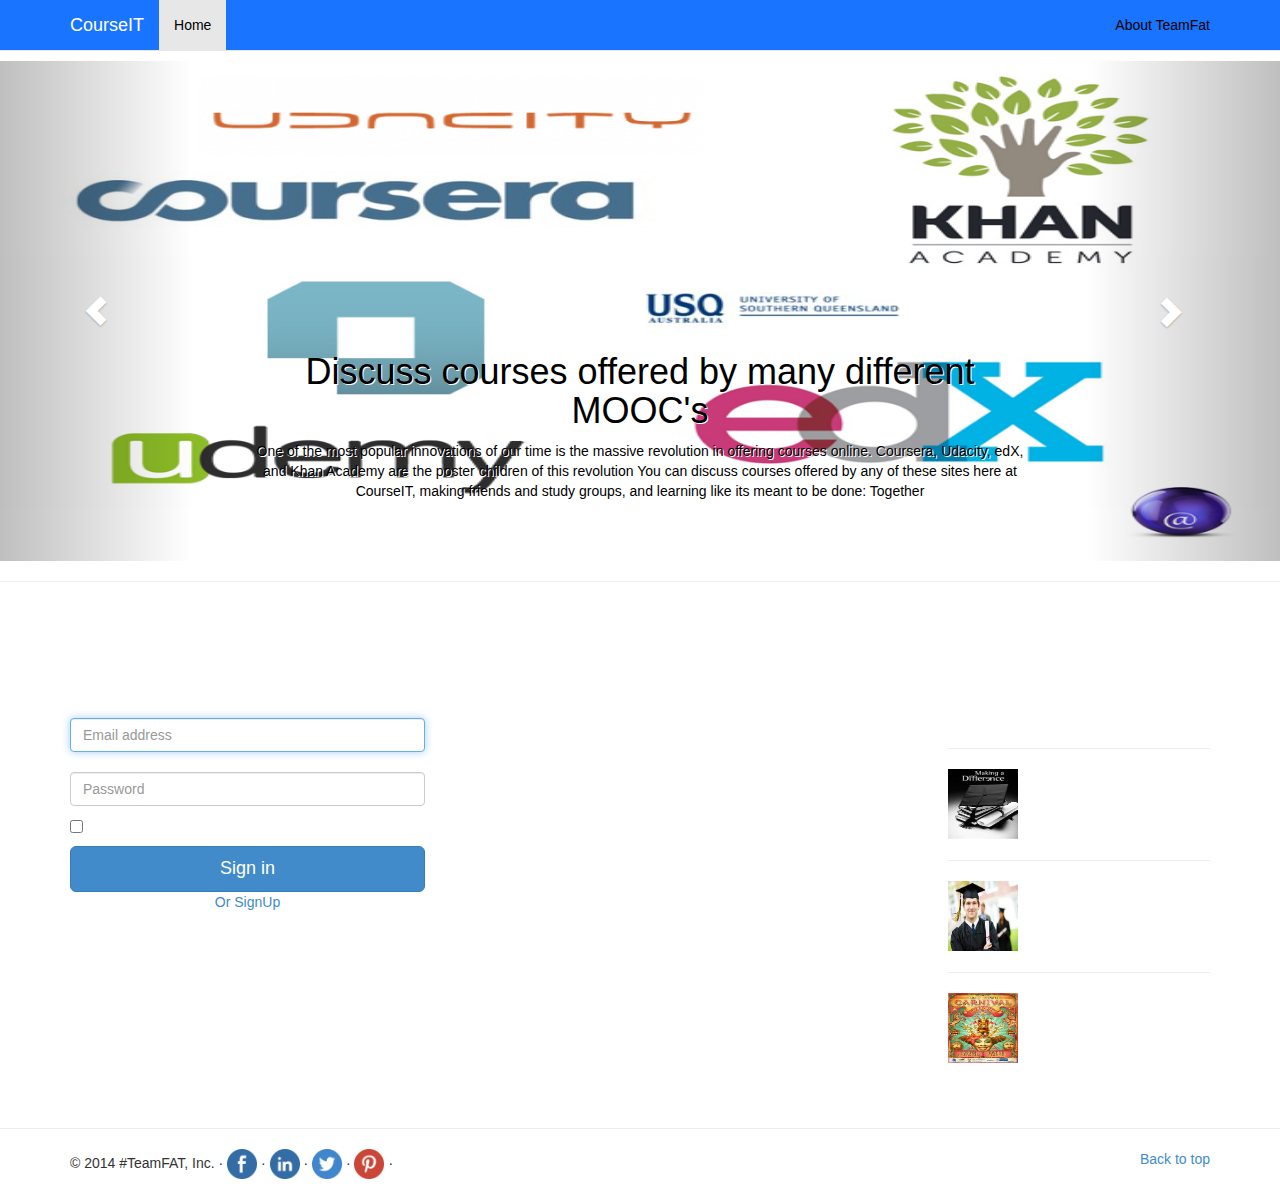
==== commit be484475: "Final Commit, Magar Koi ni we got good enough marks" ====
--- a/CourseIT_Proj/web/index.html
+++ b/CourseIT_Proj/web/index.html
@@ -35,35 +35,7 @@
         </div>
         <div class="navbar-collapse collapse">
           <ul class="nav navbar-nav">
-            <li class="active"><a href="#">Home</a></li>
-
-            <li class="dropdown">
-              <a href="#" class="dropdown-toggle" data-toggle="dropdown">Instructors<b class="caret"></b></a>
-              <ul class="dropdown-menu">
-                <li><a href="#">Course Rankings</a></li>
-                <li><a href="#">Teacher Profiles</a></li>
-                <li><a href="#">Professional Development</a></li>
-				 <li><a href="#">Employment Opportunities</a></li>
-              </ul>
-            </li>
-			
-            <li class="dropdown">
-              <a href="#" class="dropdown-toggle" data-toggle="dropdown">Internships<b class="caret"></b></a>
-              <ul class="dropdown-menu">
-                <li><a href="#">Foreign Linkages</a></li>
-                <li><a href="#">Internship Opportunities</a></li>
-              </ul>
-            </li>
-			
-            <li class="dropdown">
-              <a href="#" class="dropdown-toggle" data-toggle="dropdown">Schedule Planner<b class="caret"></b></a>
-              <ul class="dropdown-menu">
-                <li><a href="#">Calendar</a></li>
-                <li><a href="#">Class Timings</a></li>
-		<li><a href="#">Make a payment</a></li>
-              </ul>
-            </li>
-			
+            <li class="active"><a href="#">Home</a></li>		
 
           </ul>
           <ul class="nav navbar-nav navbar-right">
@@ -132,10 +104,10 @@
 		    
       <div class="row">
     <div class="col-md-4" style="padding-right:20px;">
-      <form class="form-signin" role="form" action="LoginServlet" id = "SignIn">
+      <form class="form-signin" role="form" action="LoginServlet" id = "SignIn" onsubmit="return validateForm()">
           <center><h3 class="form-signin-heading">Sign In</h3></center>
         <input type="email" name = "email" class="form-control" placeholder="Email address" required autofocus></br>
-        <input type="password" name = "password" class="form-control" placeholder="Password" required>
+        <input type="password" name = "password" class="form-control" placeholder="Password" required pattern=".{6,}" title="6 characters minimum">
         <label class="checkbox">
           <input type="checkbox" value="remember-me"> Remember me
         </label>
@@ -145,7 +117,7 @@
 
 
  
-  <form role="form" action="SignUpServlet" id = "SignUp">
+  <form role="form" action="SignUpServlet" id = "SignUp" onsubmit="return validateForm()">
     <div class="form-group">
         <center><h2>Sign Up</h2></center>
       <label for="firstname" class="col-md-3">
@@ -162,7 +134,7 @@
         Email address:
       </label>
       <div class="col-md-9">
-        <input type="email" class="form-control" name="email" placeholder="Enter email address">
+        <input type="email" class="form-control" name="email" placeholder="Enter email address" required>
         <p class="help-block" style="color:white">
           Example: yourname@domain.com
         </p>
@@ -174,9 +146,9 @@
         Password:
       </label>
       <div class="col-md-9">
-        <input type="password" class="form-control" name="password" placeholder="Enter Password">
+        <input type="password" class="form-control" name="password" placeholder="Enter Password" required pattern=".{6,}" title="6 characters minimum">
         <p class="help-block" style="color:white">
-          Min: 6 characters (Alphanumeric only)
+          Min: 6 characters
         </p>
       </div>
     </div>
@@ -195,7 +167,7 @@
       <div class="col-md-3">
       </div>
       <div class="col-md-9">
-        <button type="submit" class="btn btn-info">
+        <button type="submit" class="btn btn-info" id = "Register">
           Register
         </button>
       </div>
@@ -301,7 +273,24 @@
         });
         
         
+        
         });
+        
+        function validateForm() {
+        var name = document.getElementById("email");
+        if (name.value === "") {
+           alert("Please enter UserName");
+           name.focus();
+           return false;             
+        }
+        var password = document.getElementById("password");
+        if (password.value === "") {
+           alert("Please enter Password");
+           password.focus();
+           return false;
+        }
+        return true;
+    }
         
         </script>
   </body>
